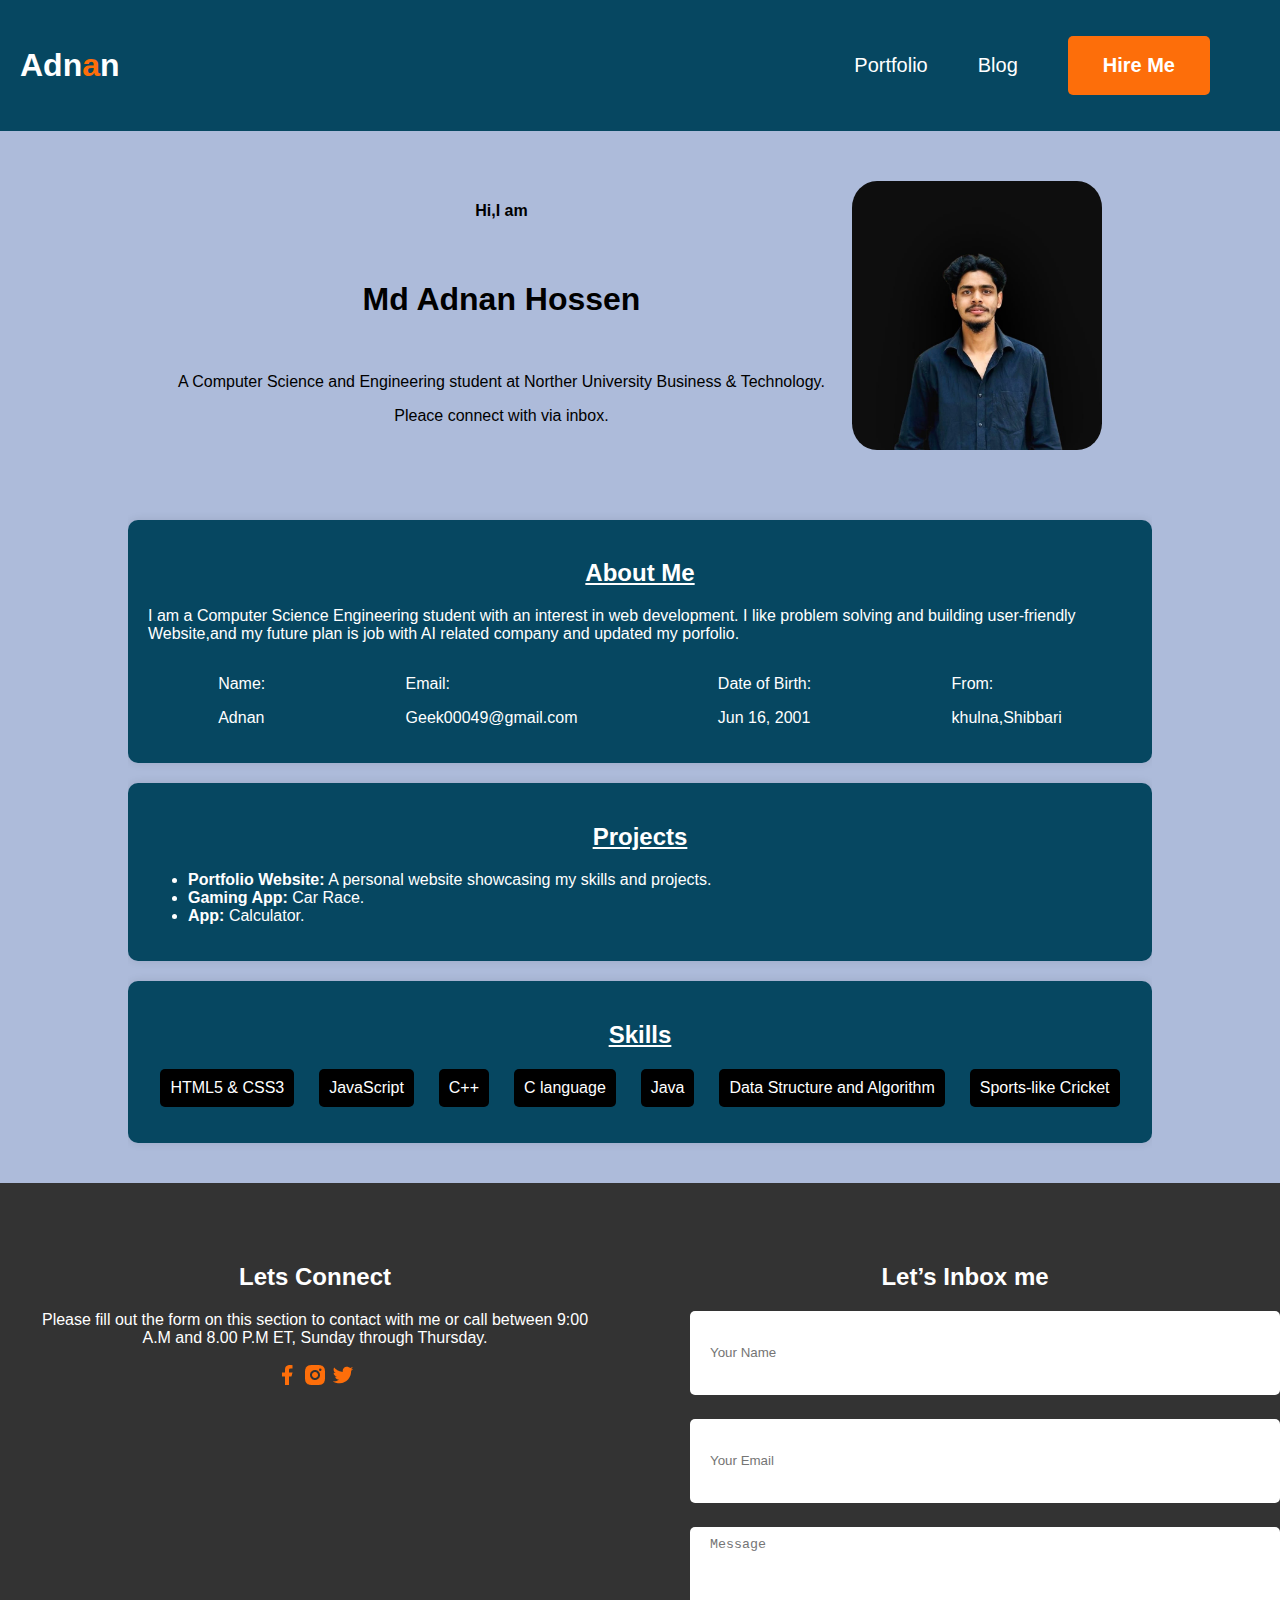
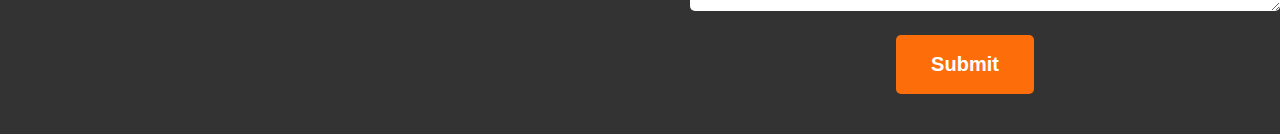
==== index.html @ d164b9ae "added" ====
<!DOCTYPE html>
<html lang="en">
<head>
    <meta charset="UTF-8">
    <meta name="viewport" content="width=device-width, initial-scale=1.0">
    <title>Document</title>
    <link rel="stylesheet" href="style/style.css">
</head>
<body>
    <header>
        <nav>
            <h1 class="nav-title">Adn<span class="text-primary">a</span>n</h1>
            <ul>
                <li><a class="dark-2" href="">Portfolio</a></li>
                <li><a class="dark-2" href="">Blog</a></li>
                <li><a href=""><button class="btn-primary">Hire Me</button></a></li>
            </ul>
        </nav>
    </header>
    
    <div class="container">
        <section class="profile">
            <div>
                <h4>Hi,I am</h4><br>
                <h1>Md Adnan Hossen</h1><br>
                <p>A Computer Science and Engineering student at Norther University Business & Technology.</p>
                <p>Pleace connect with via inbox.</p>
            </div>
            <img src="images/adnan.jpg" alt="Profile Picture">
         
        </section>
        
        <section class="about">
            <h2><u>About Me</u></h2>
            <p>
                I am a Computer Science Engineering student with an interest in web development. I like problem solving and building user-friendly Website,and my future plan is job with AI related company and updated my porfolio.
            </p>
            <div class="about-items">
                <div class="about-item">
                    <p class="item-title">Name:</p>
                    <p class="item-description">Adnan</p>
                </div>
                <div class="about-item">
                    <p class="item-title">Email:</p>
                    <p class="item-description">Geek00049@gmail.com</p>
                </div>
                <div class="about-item">
                    <p class="item-title">Date of Birth:</p>
                    <p class="item-description">Jun 16, 2001</p>
                </div>
                <div class="about-item">
                    <p class="item-title">From:</p>
                    <p class="item-description">khulna,Shibbari</p>
                </div>
            </div>
        </section>
        
        <section class="projects">
            <h2><u>Projects</u></h2>
            <ul>
                <li><strong>Portfolio Website:</strong> A personal website showcasing my skills and projects.</li>
                <li><strong>Gaming App:</strong> Car Race.</li>
                <li><strong>App:</strong> Calculator.</li>
            </ul>
        </section>
        <section class="skills">
            <h2><u>Skills</u></h2>
            <ul>
                <li>HTML5 & CSS3</li>
                <li>JavaScript</li>
                <li>C++</li>
                <li>C language</li>
                <li>Java</li>
                <li>Data Structure and Algorithm</li>
                <li>Sports-like Cricket</li>
            </ul>
        </section>
        
   
    </div>
    
    <footer>
        <footer class="secondary-bg">
            <div class="footer-column">
                <h2 class="section-title">Lets Connect</h2>
                <p>Please fill out the form on this section to contact with me or call between 9:00 A.M and 8.00 P.M ET, Sunday through Thursday.</p>
                <div>
                    <a href="https://www.facebook.com/share/1C5jGNBbcn/"><img src="images/facebook.png" alt=""></a>
                    <a href="https://l.messenger.com/l.php?u=https%3A%2F%2Fwww.instagram.com%2Fmd_adnan_hossen_49%3Figsh%3DMXFqbGV5NWd3dHdzZA%253D%253D&h=AT1iknhNEzJVzKCQGU1aWWOP3sbznBOX7V3ugriMowV-tKOLA65kxvEr4cVDwQPWC7M8fHGNfmcGPQrjDfymM-NvnV6qx239MiW3NN2m-0X_8ivP2k2acOhp9d3x0hRUTC0OXQ"><img src="images/insta.png" alt=""></a>
                    <a href="twitter.com/geek00049"><img src="images/twitter.png" alt=""></a>
                </div>
            </div>
            <div class="footer-column">
                <h2 class="section-title">Let’s Inbox me</h2>
                <form action="">
                    <input type="text" name="" id="" placeholder="Your Name">
                    <input type="email" name="" id="" placeholder="Your Email">
                    <textarea name="" id="" cols="30" rows="20" placeholder="Message"></textarea>
                    <input class="btn-primary" type="submit" value="Submit">
                </form>
            </div>
        </footer>
    </footer>
</body>
</html>
---- style/style.css ----
body {
    font-family: Arial, sans-serif;
    margin: 0;
    padding: 0;
    background-color:#ADBBDA;
}
.container {
    width: 80%;
    margin: auto;
    overflow: hidden;
}
header {
    background:rgb(6, 71, 97);
    color: #fff;
    padding: 20px;
    /* text-align: center; */
}
.text-primary{
    color: #FD6E0A;
}
nav{
    display: flex;
    align-items: center;
    justify-content: space-between;
}
nav ul{
    display: flex;
    align-items: center;
}
nav ul li {
    list-style: none;
    margin-right: 50px;
}

nav li a {
    text-decoration: none;
    font-size: 20px;
}
.dark-2{
    color: #fff;
}
.profile {
    display: flex;
    text-align: center;
    padding: 50px;
    justify-content: space-between;
}
.profile img {
    width: 250px;
    border-radius: 10%;
}
.about, .projects, .skills, .contact {
    background:rgb(6, 71, 97);
    padding: 20px;
    margin: 20px 0;
    border-radius: 10px;
    box-shadow: 0 0 10px rgba(0,0,0,0.1);
    color: #fff;
}
.about h2{
    display: flex;
    justify-content: center;
}
.about-items{
    display: flex;
    justify-content: space-around;
}
.projects h2{
    display: flex;
    justify-content: center;
}
.skills ul {
    list-style: none;
    display: flex;
    justify-content: space-around;
    padding: 0;
}
.skills li {
    background:black;
    color: #fff;
    padding: 10px;
    border-radius: 5px;
}
.skills h2{
    display: flex;
    justify-content: center;
}
.contact h2{
    display: flex;
    justify-content: center;
}
footer {
    background: #333;
    color: white;
    text-align: center;
    padding: 10px;
    margin-top: 20px;
}
.btn-primary{
    background-color: #FD6E0A;
    font-weight: bold;
    font-size: 20px;
    color: white;
    border: none;
    padding: 18px 35px;
    border-radius: 5px;
}

footer{
    padding:20px;
    display: flex;
    gap: 100px;
}
.footer-column{
    width: 50%;
}

footer input[type="text"],  footer input[type="email"], footer textarea{
    height: 64px;
    border-radius: 5px;
    background-color: white;
    display: block;
    width: 100%;
    padding: 10px 20px;
    margin-bottom: 24px;
    border: none;
}
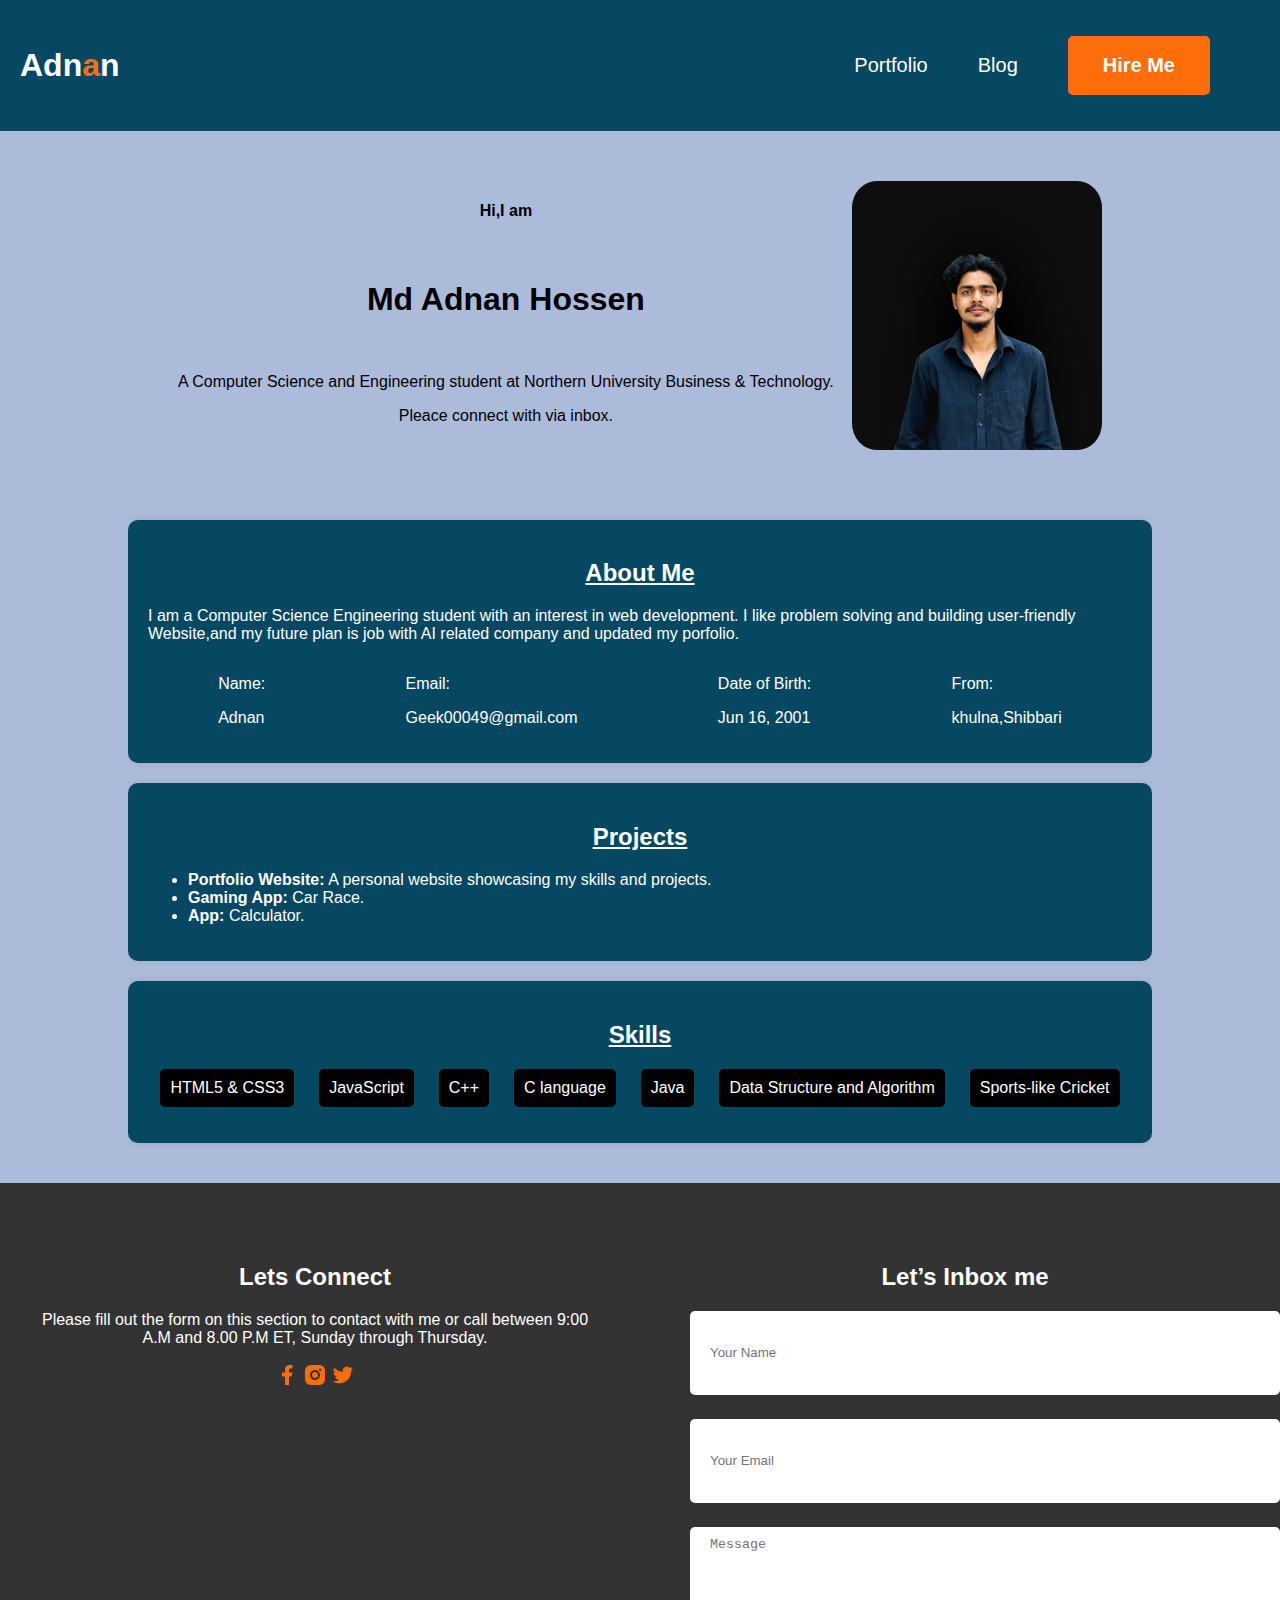
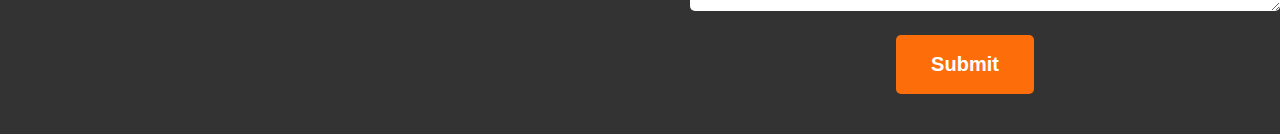
==== commit b8fb38de: "added" ====
--- a/index.html
+++ b/index.html
@@ -23,7 +23,7 @@
             <div>
                 <h4>Hi,I am</h4><br>
                 <h1>Md Adnan Hossen</h1><br>
-                <p>A Computer Science and Engineering student at Norther University Business & Technology.</p>
+                <p>A Computer Science and Engineering student at Northern University Business & Technology.</p>
                 <p>Pleace connect with via inbox.</p>
             </div>
             <img src="images/adnan.jpg" alt="Profile Picture">
